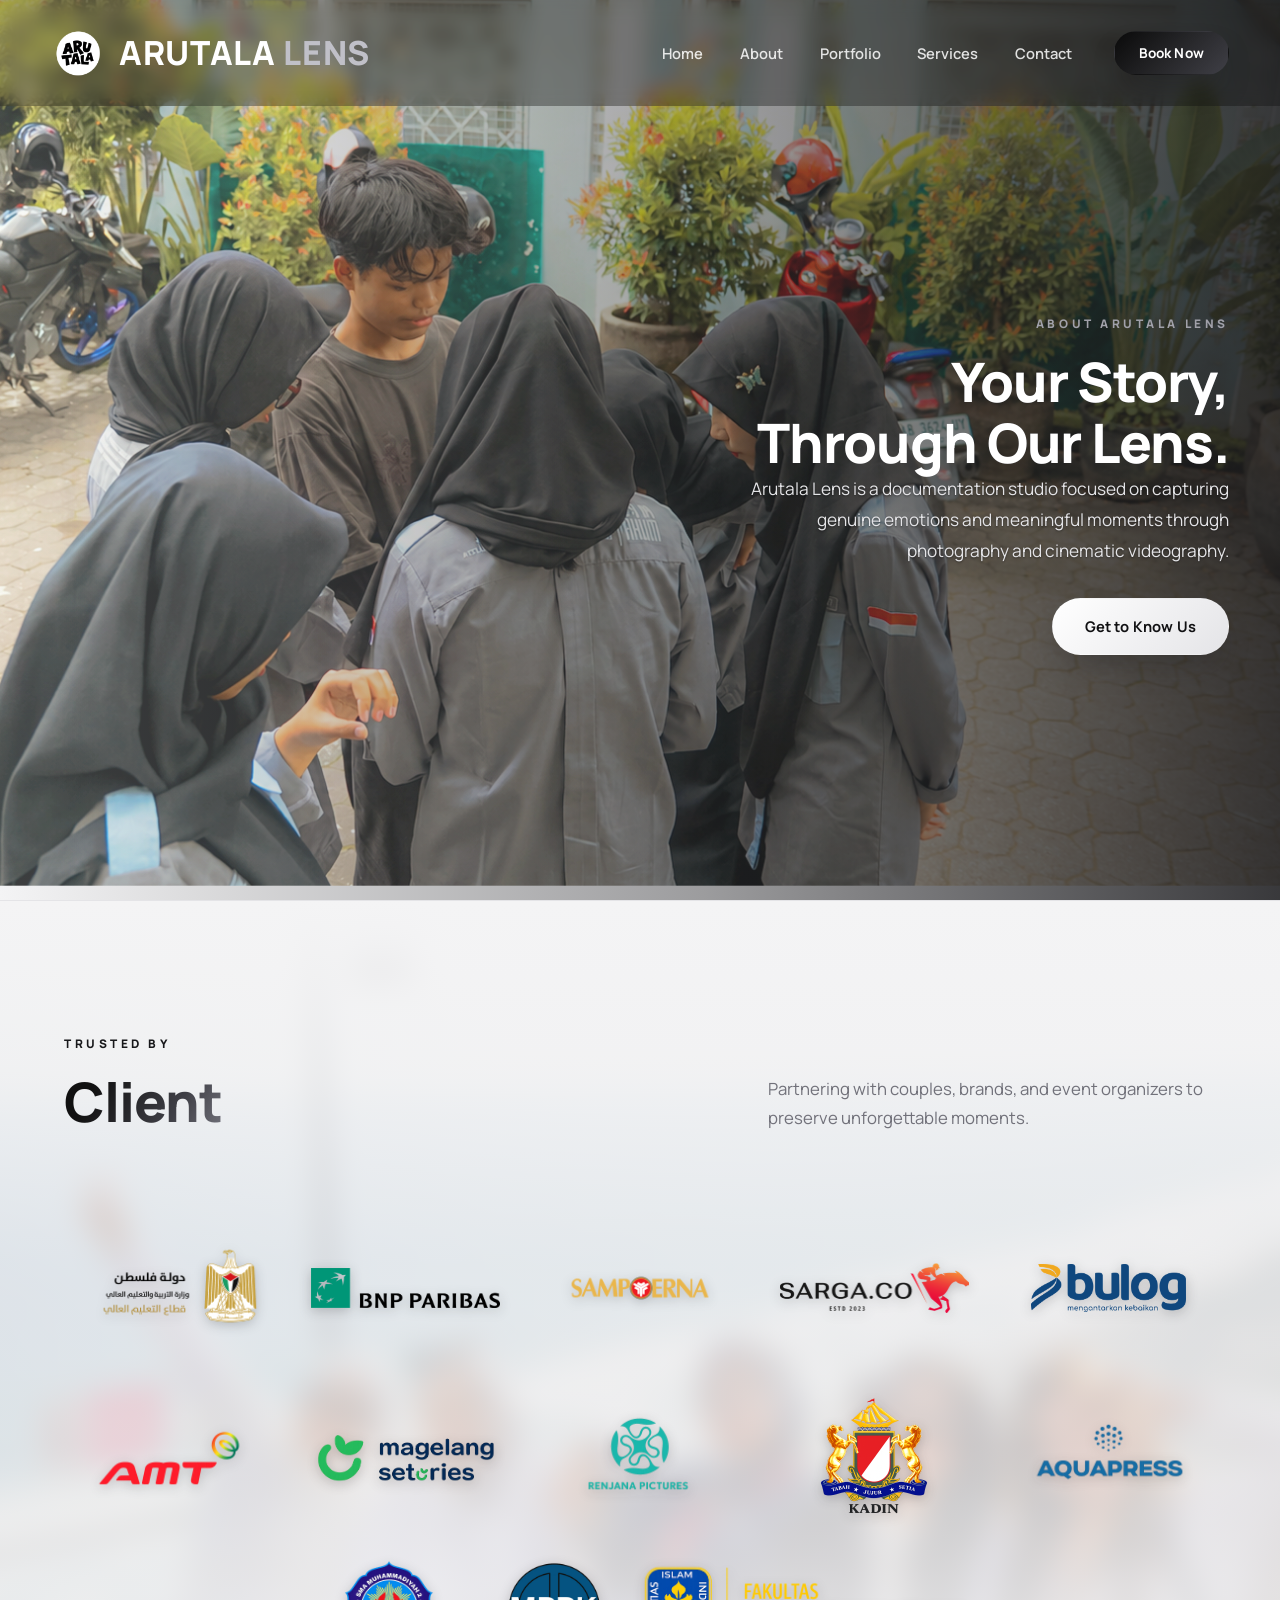
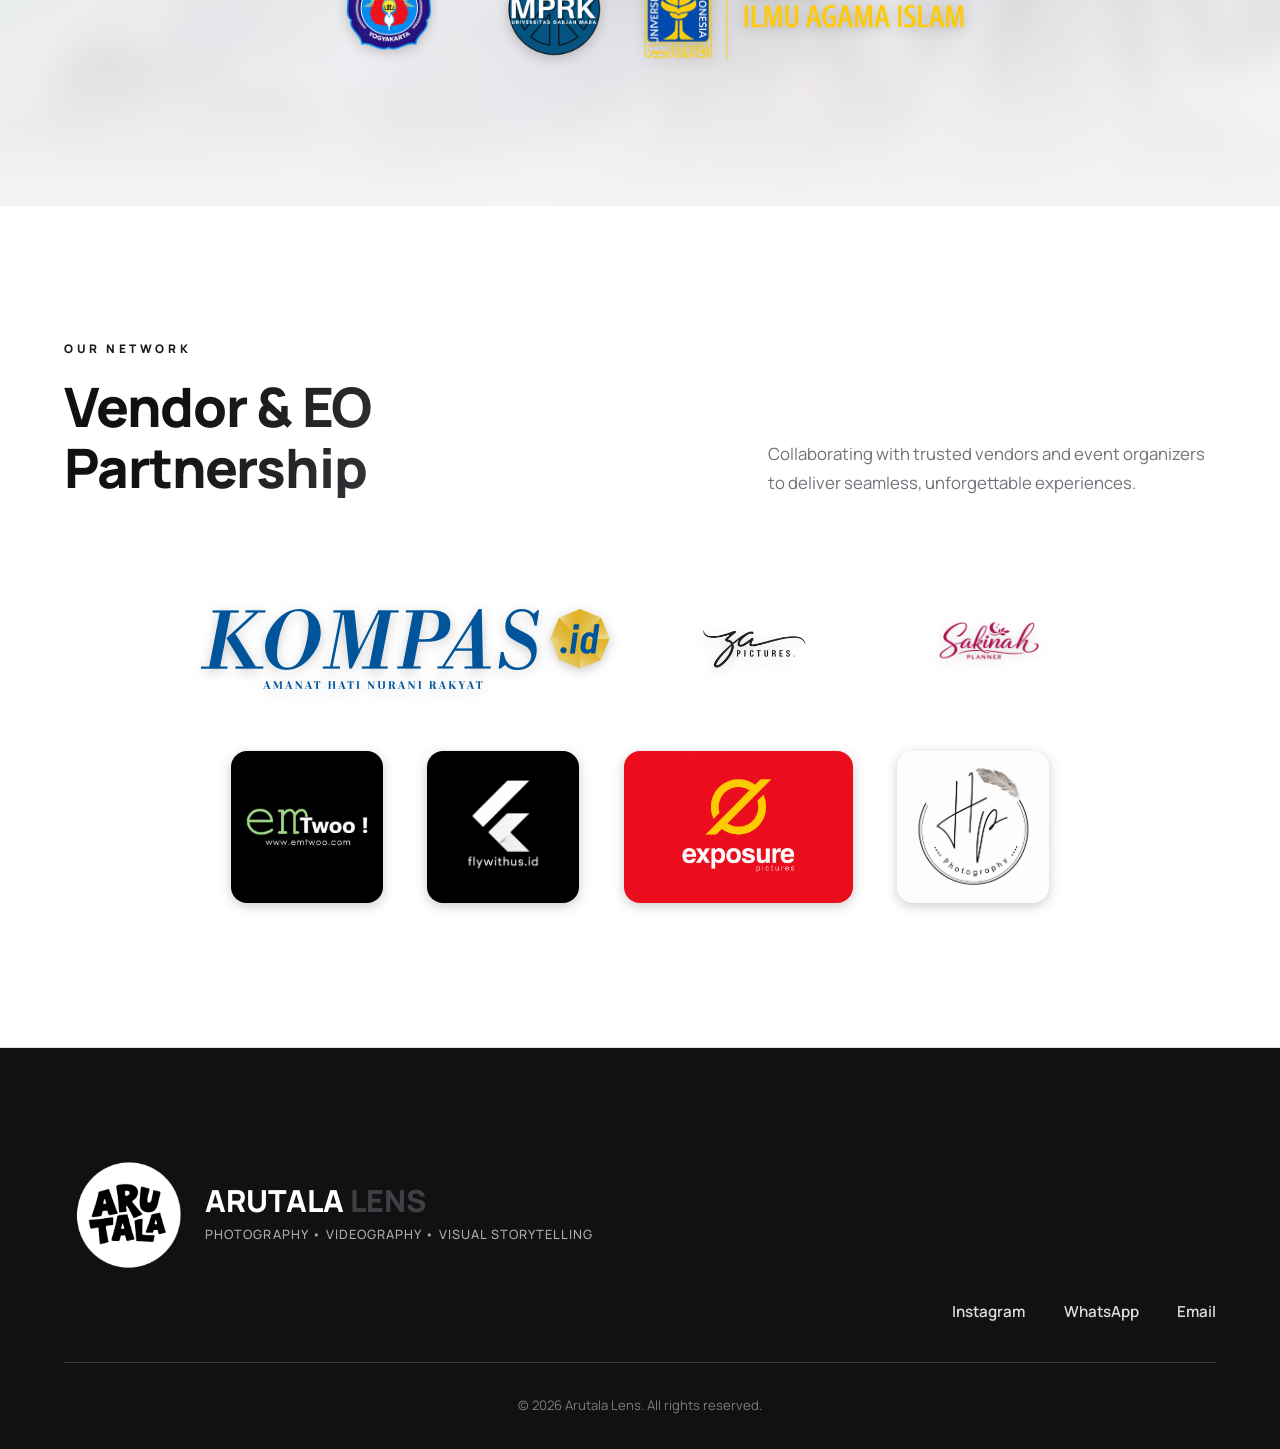
==== about.html @ d54beae3 "Deploy Arutala Lens v2 — multi-page site with about/portfolio/services/contact" ====
<!DOCTYPE html>
<html lang="en">
<head>
  <meta charset="UTF-8" />
  <meta name="viewport" content="width=device-width, initial-scale=1.0" />
  <title>About — Arutala Lens</title>
  <meta name="description" content="About Arutala Lens — a documentation studio for photography and cinematic videography." />

  <!-- Typography -->
  <link rel="preconnect" href="https://fonts.googleapis.com" />
  <link rel="preconnect" href="https://fonts.gstatic.com" crossorigin />
  <link href="https://fonts.googleapis.com/css2?family=Manrope:wght@300;400;500;600;700;800&display=swap" rel="stylesheet" />

  <link rel="stylesheet" href="css/style.css?v=117" />
</head>
<body>

  <!-- ================= NAVBAR ================= -->
  <header class="nav" id="navbar">
    <a href="index.html" class="nav__brand">
      <img class="nav__logo-img" src="img/logo-arutala.png" alt="Arutala Lens logo" />
      <span class="nav__brandtext">Arutala <em>Lens</em></span>
    </a>

    <nav class="nav__menu" id="navMenu" aria-label="Main navigation">
      <a href="index.html" class="nav__link">Home</a>
      <a href="about.html" class="nav__link active">About</a>
      <a href="portfolio.html" class="nav__link">Portfolio</a>
      <a href="services.html" class="nav__link">Services</a>
      <a href="contact.html" class="nav__link">Contact</a>
    </nav>

    <div class="nav__right">
      <div class="nav__cta-wrap"><a href="https://wa.me/62882005742702" class="btn btn--primary nav__cta" style="padding:0.6rem 1.5rem;font-size:0.85rem;">Book Now</a></div>
      <button class="nav__toggle" id="navToggle" aria-label="Toggle menu" aria-expanded="false">
        <span></span><span></span><span></span>
      </button>
    </div>
  </header>

  <!-- ================= ABOUT ================= -->
  <section class="about about--hero" id="about">
    <div class="about__bg"><img src="img/mee2.png" alt="" /></div>
    <div class="about__bg-shade"></div>
    <div class="container about__grid">
      <div class="about__text reveal" data-delay="120">
        <p class="eyebrow">About Arutala Lens</p>
        <h2 class="section-title">Your Story,<br />Through Our Lens.</h2>
        <p class="about__copy">
          Arutala Lens is a documentation studio focused on capturing genuine emotions
          and meaningful moments through photography and cinematic videography.
        </p>
        <a href="index.html#contact" class="btn btn--primary btn--bright">Get to Know Us</a>
      </div>
    </div>
  </section>

  <!-- ================= CLIENTS ================= -->
  <section class="clients" id="clients">
    <div class="clients__bg" aria-hidden="true">
      <img src="img/hero-bg.jpg" alt="" />
      <div class="clients__bg-shade"></div>
    </div>
    <div class="container">
      <div class="section-head reveal">
        <div>
          <p class="eyebrow">Trusted By</p>
          <h2 class="section-title">Client</h2>
        </div>
        <p class="clients__intro">Partnering with couples, brands, and event organizers to preserve unforgettable moments.</p>
      </div>

      <div class="clients__grid reveal">
        <div class="clients__row">
          <div class="client-logo"><img class="client-logo__img" src="img/client-01-plstn.png" alt="Palestina logo" /></div>
          <div class="client-logo"><img class="client-logo__img" src="img/client-02-bnp2.png" alt="BNP logo" /></div>
          <div class="client-logo card-smprn"><img class="client-logo__img" src="img/client-03-smprn.png" alt="Sampoerna logo" /></div>
          <div class="client-logo"><img class="client-logo__img" src="img/client-04-black.png" alt="Black logo" /></div>
          <div class="client-logo"><img class="client-logo__img" src="img/client-05-blg.png" alt="Bulog logo" /></div>
        </div>
        <div class="clients__row">
          <div class="client-logo card-b2u"><img class="client-logo__img" src="img/client-b2-01-amtt.png" alt="AMTT logo" /></div>
          <div class="client-logo card-ms-b2"><img class="client-logo__img" src="img/client-b2-02-mss.png" alt="MSS logo" /></div>
          <div class="client-logo card-b2u"><img class="client-logo__img" src="img/client-b2-03-rnjnn.png" alt="RNJNN logo" /></div>
          <div class="client-logo card-kdnn-b2"><img class="client-logo__img" src="img/client-b2-05-kdnn.png" alt="Kadindag logo" /></div>
          <div class="client-logo card-b2u"><img class="client-logo__img" src="img/client-b2-06-aquaaa.png" alt="Aquaaa logo" /></div>
        </div>
        <div class="clients__row row-b3">
          <div class="client-logo card-muha"><img class="client-logo__img" src="img/client-b3-01-muha.png?v=1" alt="Muha logo" /></div>
          <div class="client-logo card-mprk"><img class="client-logo__img" src="img/client-b2-04-mprk.apng" alt="MPRK logo" /></div>
          <div class="client-logo card-fiaiii"><img class="client-logo__img" src="img/client-b3-02-fiaiii.png" alt="FIAIII logo" /></div>
        </div>
      </div>
    </div>
  </section>

  <!-- ================= VENDOR & EO PARTNERSHIP ================= -->
  <section class="partners" id="partners">
    <div class="container">
      <div class="section-head reveal">
        <div>
          <p class="eyebrow">Our Network</p>
          <h2 class="section-title">Vendor &amp; EO Partnership</h2>
        </div>
        <p class="partners__intro">Collaborating with trusted vendors and event organizers to deliver seamless, unforgettable experiences.</p>
      </div>

      <div class="partners__grid reveal">
        <div class="partners__row row-center">
          <div class="partner-logo"><img class="partner-logo__img" src="img/partner-01-kmpss.png" alt="Kompass logo" /></div>
          <div class="partner-logo card-zaza"><img class="partner-logo__img" src="img/partner-03-zaza.png" alt="Zaza logo" /></div>
          <div class="partner-logo card-sk2"><img class="partner-logo__img" src="img/partner-05-sk2.png" alt="SK2 logo" /></div>
        </div>
        <div class="partners__row row-joined">
          <div class="partner-logo card-emtw"><img class="partner-logo__img" src="img/partner-07-emtw.jpg" alt="EMTW logo" /></div>
          <div class="partner-logo card-flyy"><img class="partner-logo__img" src="img/partner-06-flyy.png" alt="Flyy logo" /></div>
          <div class="partner-logo card-exposurr"><img class="partner-logo__img" src="img/partner-02-exposurr.png" alt="Exposurr logo" /></div>
          <div class="partner-logo card-hp"><img class="partner-logo__img" src="img/partner-04-hp.png" alt="HP logo" /></div>
        </div>
      </div>
    </div>
  </section>

  <!-- ================= FOOTER ================= -->
  <footer class="footer">
    <div class="container footer__inner">
      <div class="footer__brand">
        <img class="footer__logo-img" src="img/logo-arutala.png" alt="Arutala Lens logo" />
        <div class="footer__brandtext">Arutala <em>Lens</em>
          <p class="footer__tag">Photography &bull; Videography &bull; Visual Storytelling</p>
        </div>
      </div>

      <div class="footer__links">
        <a href="https://www.instagram.com/arutala.lens?igsh=ZDhsaTB5b3d1OWEx" class="footer__link">Instagram</a>
        <a href="https://wa.me/62882005742702" class="footer__link">WhatsApp</a>
        <a href="mailto:hello@arutalalens.com" class="footer__link">Email</a>
      </div>
    </div>
    <p class="footer__copy">&copy; 2026 Arutala Lens. All rights reserved.</p>
  </footer>

  <script src="js/script.js"></script>
</body>
</html>
---- css/style.css ----
/* ============================================================
   ARUTALA LENS — Landing Page v2
   Modern • Clean • Cinematic • Professional (Blue theme)
   Palette: Monochrome — Black & Grey
   ============================================================ */

:root {
  --bright: #18181B;
  --sky: #3F3F46;
  --light: #E4E4E7;
  --very-light: #F4F4F5;
  --navy: #111111;
  --navy-deep: #0A0A0A;
  --white: #FFFFFF;
  --ink: #111111;
  --muted: #71717A;

  --radius: 20px;
  --radius-sm: 12px;

  --shadow-soft: 0 24px 60px -28px rgba(24, 24, 27, 0.4);
  --shadow-card: 0 18px 44px -22px rgba(17, 17, 17, 0.25);

  --glow: 0 0 60px rgba(120, 120, 128, 0.35);

  --ease: cubic-bezier(0.22, 1, 0.36, 1);
  --nav-h: 106px;
}

* { margin: 0; padding: 0; box-sizing: border-box; }

html {
  scroll-behavior: smooth;
  scroll-padding-top: var(--nav-h);
}

body {
  font-family: "Manrope", "Segoe UI", sans-serif;
  color: var(--ink);
  background: var(--white);
  line-height: 1.65;
  -webkit-font-smoothing: antialiased;
  overflow-x: hidden;
}

img { display: block; max-width: 100%; }
a { color: inherit; text-decoration: none; }

.container { width: min(1200px, 90%); margin-inline: auto; }

.eyebrow {
  display: inline-block;
  font-size: 0.74rem;
  font-weight: 800;
  letter-spacing: 0.3em;
  text-transform: uppercase;
  color: var(--bright);
  margin-bottom: 1.1rem;
}

.section-title {
  font-size: clamp(2rem, 4.4vw, 3.4rem);
  font-weight: 800;
  letter-spacing: -0.02em;
  line-height: 1.12;
  background: linear-gradient(120deg, #111111 20%, #3F3F46 70%, #71717A 100%);
  -webkit-background-clip: text;
  background-clip: text;
  color: transparent;
  max-width: 16ch;
}

/* ---------- Buttons ---------- */
.btn {
  display: inline-flex;
  align-items: center;
  justify-content: center;
  gap: 0.5rem;
  padding: 0.95rem 2rem;
  border-radius: 50px;
  font-family: "Manrope", sans-serif;
  font-size: 0.92rem;
  font-weight: 700;
  letter-spacing: 0.01em;
  cursor: pointer;
  border: 1.5px solid transparent;
  white-space: nowrap;
  transition: transform 0.4s var(--ease), box-shadow 0.4s var(--ease),
              background 0.3s, color 0.3s, border-color 0.3s, filter 0.3s;
}
.btn:hover { transform: translateY(-3px); }

.btn--primary {
  background: linear-gradient(135deg, #0A0A0A 0%, #28282B 55%, #3F3F46 100%);
  color: var(--white);
  box-shadow: 0 16px 32px -14px rgba(24, 24, 27, 0.7);
}
.btn--primary:hover {
  filter: brightness(1.08);
  box-shadow: 0 20px 40px -14px rgba(24, 24, 27, 0.8);
}
.btn--primary:hover { background: var(--sky); box-shadow: 0 22px 42px -16px rgba(24, 24, 27, 0.8); }

/* Tombol cerah (About — Get to Know Us) */
.btn--bright {
  background: linear-gradient(135deg, #FFFFFF 0%, #E4E4E7 100%);
  color: #111113;
  box-shadow: 0 16px 34px -14px rgba(24, 24, 27, 0.45);
}
.btn--bright:hover {
  background: #fff;
  color: #000;
  box-shadow: 0 20px 40px -14px rgba(24, 24, 27, 0.5);
}

.btn--secondary {
  border-color: rgba(23, 37, 84, 0.35);
  color: var(--navy);
  background: var(--white);
}
.btn--secondary:hover { border-color: var(--bright); color: var(--bright); background: var(--very-light); }

.btn--ghost-light {
  border-color: rgba(255,255,255,0.65);
  color: var(--white);
  background: transparent;
}
.btn--ghost-light:hover {
  border-color: var(--white);
  color: var(--white);
  background: rgba(255,255,255,0.12);
}

.btn--navy {
  background: var(--navy);
  color: var(--white);
  box-shadow: var(--shadow-card);
}
.btn--navy:hover { background: var(--navy-deep); }

.btn--outline-navy {
  border-color: rgba(23, 37, 84, 0.4);
  color: var(--navy);
  background: transparent;
}
.btn--outline-navy:hover { border-color: var(--navy); background: var(--navy); color: var(--white); }

/* ============================================================
   NAVBAR
   ============================================================ */
.nav {
  position: fixed;
  top: 0; left: 0; right: 0;
  z-index: 100;
  display: flex;
  align-items: center;
  justify-content: space-between;
  height: var(--nav-h);
  padding-inline: clamp(1.2rem, 4vw, 3.5rem);
  background: rgba(12,12,14,0.35);
  backdrop-filter: blur(8px);
  -webkit-backdrop-filter: blur(8px);
  transition: background 0.4s, height 0.4s var(--ease), box-shadow 0.4s;
}

.nav.scrolled {
  height: 90px;
  background: rgba(255, 255, 255, 0.92);
  box-shadow: 0 8px 30px -20px rgba(23, 37, 84, 0.35);
}

.nav__brand { display: flex; align-items: center; gap: 1rem; }
.nav__logo-img {
  height: 92px;
  width: auto;
  object-fit: contain;
  transition: height 0.4s var(--ease);
}
.nav.scrolled .nav__logo-img { height: 74px; }
.nav__brandtext {
  font-family: "Manrope", sans-serif;
  font-size: clamp(1.7rem, 2.6vw, 2.3rem);
  font-weight: 800;
  letter-spacing: 0.02em;
  color: var(--white);
  line-height: 1;
  text-transform: uppercase;
}
.nav__brandtext em { font-style: normal; color: #C0C0C8; }
.nav.scrolled .nav__brandtext { color: #111111; }
.nav.scrolled .nav__brandtext em { color: #3F3F46; }

.nav__menu { display: flex; gap: 2.3rem; margin-left: auto; margin-right: 2.6rem; }
.nav__link {
  position: relative;
  font-size: 0.92rem;
  font-weight: 600;
  color: var(--white);
  opacity: 0.85;
  transition: opacity 0.3s, color 0.3s;
}
.nav__link:hover { opacity: 1; color: var(--white); }
.nav.scrolled .nav__link { color: #111111; }
.nav.scrolled .nav__link:hover { color: var(--bright); }
.nav__link::after {
  content: "";
  position: absolute;
  left: 0; bottom: -6px;
  width: 100%; height: 2.5px;
  border-radius: 2px;
  background: var(--bright);
  transform: scaleX(0);
  transform-origin: left;
  transition: transform 0.4s var(--ease);
}
.nav__link:hover::after, .nav__link.active::after { transform: scaleX(1); }
.nav__link.active { opacity: 1; color: var(--bright); }

.nav__right { display: flex; align-items: center; gap: 1rem; }
.nav__cta:hover { transform: translateY(-2px); }

.nav__toggle {
  display: none;
  flex-direction: column;
  justify-content: center;
  gap: 5px;
  width: 42px; height: 42px;
  background: none;
  border: none;
  cursor: pointer;
  color: var(--white);
  z-index: 120;
}
.nav.scrolled .nav__toggle { color: #111111; }
.nav__toggle span {
  width: 100%; height: 2.5px;
  background: currentColor;
  border-radius: 2px;
  transition: transform 0.4s var(--ease), opacity 0.3s;
}
.nav__toggle.open span:nth-child(1) { transform: translateY(7.5px) rotate(45deg); }
.nav__toggle.open span:nth-child(2) { opacity: 0; }
.nav__toggle.open span:nth-child(3) { transform: translateY(-7.5px) rotate(-45deg); }

/* ============================================================
   HERO
   ============================================================ */
.hero {
  position: relative;
  min-height: 100vh;
  min-height: 100svh;
  display: flex;
  align-items: center;
  position: relative;
  isolation: isolate;
  overflow: hidden;
  padding: var(--nav-h) 0 clamp(6rem, 12vw, 10rem);
}
.hero__bg {
  position: absolute;
  inset: 0;
  z-index: -2;
}
.hero__bg img,
.hero__video {
  width: 100%; height: 100%;
  object-fit: cover;
}
.hero__shade {
  position: absolute;
  inset: 0;
  z-index: -1;
  background:
    linear-gradient(90deg, rgba(12,12,14,0.82) 0%, rgba(12,12,14,0.55) 45%, rgba(12,12,14,0.25) 75%),
    linear-gradient(180deg, rgba(12,12,14,0.35) 0%, transparent 40%);
}

.hero__inner {
  display: block;
  max-width: 640px;
  margin-inline: auto;
  margin-left: 0;
  position: relative;
}
.hero__content {
  padding-left: clamp(0.25rem, 4vw, 4rem);
}

.hero__title {
  font-size: clamp(2.7rem, 6vw, 5rem);
  font-weight: 800;
  letter-spacing: -0.03em;
  line-height: 1.04;
  color: var(--white);
  margin-bottom: 1.5rem;
}
.hero__title-accent em {
  font-style: normal;
  background: linear-gradient(120deg, #FFFFFF 0%, #C0C0C8 45%, #7A7A82 100%);
  -webkit-background-clip: text;
  background-clip: text;
  color: transparent;
}
.hero__sub {
  max-width: 32rem;
  font-size: clamp(1rem, 1.35vw, 1.15rem);
  font-weight: 400;
  color: rgba(255,255,255,0.9);
  line-height: 1.7;
  margin-bottom: 2.2rem;
}
.hero__actions { display: flex; gap: 1rem; flex-wrap: wrap; }

.hero__poster {
  position: relative;
  justify-self: center;
  width: min(100%, 360px);
}
.hero__frame {
  position: relative;
  width: 100%;
  aspect-ratio: 4 / 5;
  border-radius: var(--radius);
  overflow: hidden;
  box-shadow: var(--shadow-soft);
  border: 1px solid var(--light);
}
.hero__frame::after {
  content: "";
  position: absolute;
  inset: 0;
  border-radius: var(--radius);
  box-shadow: inset 0 0 0 6px rgba(255,255,255,0.25);
  pointer-events: none;
}
.hero__frame img {
  width: 100%; height: 100%;
  object-fit: cover;
  transform: scale(1.06);
  transition: transform 1.4s var(--ease);
}
.hero__frame:hover img { transform: scale(1.01); }
.hero__badge {
  position: absolute;
  top: 1.2rem; left: 1.2rem;
  font-size: 0.78rem;
  font-weight: 700;
  letter-spacing: 0.05em;
  color: var(--white);
  background: rgba(17,17,17,0.6);
  backdrop-filter: blur(4px);
  padding: 0.4rem 1rem;
  border-radius: 50px;
}
.hero__floating-label {
  position: absolute;
  bottom: -1rem; left: -1.4rem;
  font-size: 0.78rem;
  font-weight: 600;
  color: var(--white);
  background: rgba(17,17,17,0.7);
  border: 1px solid var(--light);
  padding: 0.55rem 1.1rem;
  border-radius: 50px;
  box-shadow: var(--shadow-soft);
  white-space: nowrap;
  backdrop-filter: blur(4px);
}

.hero__scroll {
  position: absolute;
  bottom: 1.6rem; left: 50%;
  transform: translateX(-50%);
  display: flex;
  flex-direction: column;
  align-items: center;
  gap: 0.45rem;
  font-size: 0.66rem;
  letter-spacing: 0.3em;
  color: rgba(255,255,255,0.75);
}
.hero__line {
  width: 1.5px; height: 40px;
  background: rgba(255,255,255,0.35);
  position: relative;
  overflow: hidden;
}
.hero__line::after {
  content: "";
  position: absolute; top: -100%;
  left: 0; width: 100%; height: 100%;
  background: var(--white);
  animation: scrollline 2.4s var(--ease) infinite;
}
@keyframes scrollline { to { top: 100%; } }

/* ============================================================
   SECTION HEAD
   ============================================================ */
.section-head {
  display: flex;
  justify-content: space-between;
  align-items: flex-end;
  gap: 2rem;
  margin-bottom: clamp(2.8rem, 6vw, 4.2rem);
}
.section-sub {
  max-width: 26ch;
  color: var(--muted);
  font-weight: 400;
  padding-bottom: 0.6rem;
  border-bottom: 2px solid var(--light);
}

/* ============================================================
   INTRO / TRUST
   ============================================================ */
.intro {
  padding: clamp(5rem, 10vw, 8.5rem) 0;
  background:
    radial-gradient(800px 400px at 8% 0%, #F6F6F7 0%, transparent 60%),
    radial-gradient(900px 500px at 95% 100%, #F1F1F3 0%, transparent 55%),
    linear-gradient(180deg, #FFFFFF 0%, #FBFBFB 100%);
}
.intro__text { max-width: 46rem; margin-bottom: 3.5rem; }
.intro__para {
  max-width: 38rem;
  margin-top: 1.5rem;
  color: var(--muted);
  font-weight: 400;
  font-size: 1.05rem;
  line-height: 1.8;
}
.intro__stats {
  display: grid;
  grid-template-columns: repeat(3, 1fr);
  gap: 1.4rem;
}
.stat {
  background: var(--very-light);
  border: 1px solid var(--light);
  border-radius: var(--radius);
  padding: 2rem;
  text-align: center;
  transition: transform 0.5s var(--ease), box-shadow 0.5s var(--ease), background 0.3s;
}
.stat:hover { transform: translateY(-6px); box-shadow: var(--shadow-card); background: var(--white); }
.stat__num {
  display: block;
  font-size: clamp(2.2rem, 4vw, 3rem);
  font-weight: 800;
  color: var(--bright);
  letter-spacing: -0.02em;
}
.stat__label {
  display: block;
  margin-top: 0.3rem;
  font-size: 0.9rem;
  font-weight: 600;
  color: var(--muted);
}

/* ============================================================
   PORTFOLIO
   ============================================================ */
.portfolio {
  position: relative;
  overflow: hidden;
  background: #0A0A0A;
  padding: clamp(5rem, 10vw, 8.5rem) 0;
}
.portfolio__bg {
  position: absolute;
  inset: 0;
  z-index: 0;
  overflow: hidden;
}
.portfolio__bg img {
  display: block;
  width: 100%;
  height: 100%;
  object-fit: cover;
  filter: blur(8px);
  transform: scale(1.08);
}
.portfolio__bg-shade {
  position: absolute;
  inset: 0;
  background: rgba(10, 10, 13, 0.45);
}
.portfolio > .container {
  position: relative;
  z-index: 1;
}
.portfolio__photo {
  width: 100%;
  max-width: 1200px;
  margin: 2rem auto 0;
  border-radius: var(--radius);
  overflow: hidden;
  box-shadow: 0 30px 60px -22px rgba(0,0,0,0.7);
}
.portfolio__photo img {
  display: block;
  width: 100%;
  height: auto;
  object-fit: cover;
}
.portfolio .section-title {
  background: linear-gradient(120deg, #FFFFFF 20%, #D4D4D8 70%, #A1A1AA 100%);
  -webkit-background-clip: text;
  background-clip: text;
  color: transparent;
  filter: drop-shadow(0 2px 10px rgba(0,0,0,0.9));
}
.portfolio .eyebrow { color: #fff; opacity: 1; text-shadow: 0 1px 8px rgba(0,0,0,0.9); }
.portfolio .section-sub {
  color: #ffffff;
  border-bottom-color: rgba(255,255,255,0.4);
  text-shadow: 0 1px 8px rgba(0,0,0,0.9);
}
.masonry {
  display: grid;
  grid-template-columns: repeat(4, 1fr);
  grid-auto-rows: 8px;
  gap: 1.4rem;
}
.card {
  position: relative;
  overflow: hidden;
  border-radius: var(--radius);
  grid-row: span calc(var(--h) / 8);
  box-shadow: var(--shadow-card);
  display: block;
  background: var(--light);
}
.card__media { position: absolute; inset: 0; }
.card__media img {
  width: 100%; height: 100%;
  object-fit: cover;
  transform: scale(1.02);
  transition: transform 1.2s var(--ease);
}
.card:hover .card__media img { transform: scale(1.12); }
.card__overlay {
  position: absolute;
  inset: 0;
  display: flex;
  flex-direction: column;
  justify-content: flex-end;
  align-items: flex-start;
  padding: 1.5rem;
  background: linear-gradient(180deg, transparent 35%, rgba(23,37,84,0.66) 100%);
  opacity: 0;
  transform: translateY(14px);
  transition: opacity 0.5s var(--ease), transform 0.5s var(--ease);
  color: var(--white);
}
.card:hover .card__overlay { opacity: 1; transform: translateY(0); }
.card__cat {
  font-size: 0.68rem;
  font-weight: 800;
  letter-spacing: 0.24em;
  text-transform: uppercase;
  color: var(--light);
  margin-bottom: 0.4rem;
}
.card__name { font-size: 1.25rem; font-weight: 700; margin-bottom: 0.6rem; }
.card__story {
  font-size: 0.82rem;
  font-weight: 600;
  padding: 0.4rem 1rem;
  border-radius: 50px;
  background: var(--bright);
  color: var(--white);
  box-shadow: 0 8px 20px -8px rgba(24,24,27,0.7);
}

/* ============================================================
   SERVICES
   ============================================================ */
.services {
  position: relative;
  overflow: hidden;
  padding: clamp(5rem, 10vw, 8.5rem) 0;
  background:
    radial-gradient(1200px 700px at 90% -10%, #E5E5E8 0%, transparent 60%),
    radial-gradient(1000px 620px at -10% 45%, #ECECEF 0%, transparent 55%),
    radial-gradient(800px 500px at 50% 110%, #E9E9EC 0%, transparent 60%),
    var(--white);
}
.services .container {
  position: relative;
  z-index: 1;
}
.services__bg {
  position: absolute;
  inset: 0;
  z-index: 0;
  overflow: hidden;
}
.services__bg img {
  width: 100%; height: 100%;
  object-fit: cover;
  filter: blur(14px) saturate(1.05);
  transform: scale(1.1);
  opacity: 0.9;
}
.services__bg-shade {
  position: absolute;
  inset: 0;
  background:
    linear-gradient(180deg, rgba(255,255,255,0.92) 0%, rgba(255,255,255,0.55) 28%, rgba(255,255,255,0.55) 72%, #F4F4F5 100%);
}
.services__grid { display: grid; grid-template-columns: repeat(4, 1fr); gap: 1.4rem; }
.service {
  background: var(--white);
  border: 1px solid var(--light);
  border-radius: var(--radius);
  padding: 2rem;
  transition: transform 0.5s var(--ease), box-shadow 0.5s var(--ease), border-color 0.3s;
}
.service:hover {
  transform: translateY(-8px);
  box-shadow: var(--shadow-soft);
  border-color: var(--sky);
}
.service__num {
  display: inline-flex;
  align-items: center; justify-content: center;
  width: 48px; height: 48px;
  font-weight: 800;
  color: var(--bright);
  background: var(--very-light);
  border-radius: 14px;
  margin-bottom: 1.8rem;
  font-size: 1.1rem;
}
.service__media {
  border-radius: var(--radius-sm);
  overflow: hidden;
  margin-bottom: 1.6rem;
  aspect-ratio: 4 / 5;
  background: var(--very-light);
  box-shadow: var(--shadow-card);
}
.service__video {
  width: 100%; height: 100%;
  object-fit: cover;
  display: block;
}

/* Video full-card service */
.service--video.service {
  padding: 0;
  overflow: hidden;
  border: none;
  box-shadow:
    0 40px 60px -18px rgba(17,17,20,0.5),
    0 18px 28px -12px rgba(17,17,20,0.4),
    0 6px 14px -6px rgba(17,17,20,0.28);
  transition: transform 0.5s var(--ease), box-shadow 0.5s var(--ease);
}
.service--video.service:hover {
  border: none;
  transform: translateY(-10px);
  box-shadow:
    0 55px 80px -20px rgba(17,17,20,0.55),
    0 24px 40px -14px rgba(17,17,20,0.45),
    0 10px 20px -8px rgba(17,17,20,0.35);
}
.service--video .service__media {
  margin: 0;
  border-radius: 0;
  aspect-ratio: auto;
  position: relative;
  width: 100%;
  height: 100%;
  min-height: 460px;
  box-shadow: none;
  background: #0a0a0a;
}
.service--video .service__video {
  position: absolute;
  inset: 0;
  width: 100%; height: 100%;
}
.service--video .service__overlay {
  position: relative;
  z-index: 2;
  padding: 2rem;
  display: flex;
  flex-direction: column;
  align-items: flex-start;
  justify-content: flex-end;
  pointer-events: none;
  min-height: 460px;
  background: linear-gradient(180deg, transparent 35%, rgba(10,10,10,0.85) 100%);
}
.service--video .service__num {
  background: rgba(255,255,255,0.2);
  color: var(--white);
  backdrop-filter: blur(4px);
  margin-bottom: 1rem;
}
.service--video .service__title {
  color: var(--white);
  margin-bottom: 0.5rem;
}
.service--video .service__desc {
  color: rgba(255,255,255,0.85);
}
.service--video .service__overlay { pointer-events: none; }
.service--video .service__btn {
  margin-top: 0.5rem;
  padding: 0.5rem 1.1rem;
  font-size: 0.8rem;
  background: linear-gradient(135deg, #FFD34D 0%, #FFB800 100%);
  color: #141414;
  border: none;
  box-shadow: 0 8px 18px -8px rgba(255,184,0,0.75);
  pointer-events: auto;
  transition: transform 0.3s var(--ease), background 0.3s var(--ease), box-shadow 0.3s;
}
.service--video .service__btn:hover {
  background: linear-gradient(135deg, #FFE07A 0%, #FFC229 100%);
  transform: translateY(-2px);
  box-shadow: 0 12px 24px -10px rgba(255,184,0,0.85);
}
.service--video .service__title { margin-bottom: 0; }

.service__title {
  font-size: 1.3rem;
  font-weight: 800;
  color: var(--navy);
  margin-bottom: 0.7rem;
  letter-spacing: -0.01em;
}
.service__desc { color: var(--muted); font-weight: 400; line-height: 1.7; font-size: 0.96rem; }

/* ============================================================
   PARTNERS (Vendor & EO)
   ============================================================ */
.partners {
  background: var(--white);
  padding: clamp(5rem, 10vw, 8.5rem) 0;
  border-bottom: 1px solid var(--light);
}
.partners__intro {
  max-width: 28rem;
  font-size: 1.05rem;
  line-height: 1.7;
  color: var(--muted);
}
.partners__grid {
  display: flex;
  flex-direction: column;
  gap: 0.12rem !important;
}
.partners__row {
  display: flex;
  flex-wrap: nowrap;
  align-items: center;
  justify-content: space-between;
  gap: 1.2rem;
}
.partners__row .partner-logo {
  flex: 1 1 0;
  min-width: 0;
}
.row-center {
  justify-content: center;
  gap: 0.6rem;
}
.row-center .partner-logo {
  flex: 0 1 auto;
}
.row-center .partner-logo__img {
  height: 5rem !important;
}
.row-center .partner-logo:nth-child(2) .partner-logo__img {
  height: 8.5rem !important;
}
.row-center .partner-logo:nth-child(3) .partner-logo__img {
  height: 7.5rem !important;
}
.row-joined {
  justify-content: center;
  gap: 0.8rem;
}
.row-joined .partner-logo {
  flex: 0 1 auto;
}
.partner-logo {
  display: flex;
  flex-direction: column;
  align-items: center;
  justify-content: center;
  gap: 0.5rem;
  padding: 1rem;
  text-align: center;
  transition: transform 0.5s var(--ease);
}
.partner-logo:hover {
  transform: translateY(-4px);
}
.partner-logo__mark {
  font-size: 1.9rem;
  color: var(--bright);
  line-height: 1;
  opacity: 0.4;
}
.partner-logo__name {
  font-family: "Manrope", sans-serif;
  font-size: 0.85rem;
  font-weight: 700;
  letter-spacing: 0.12em;
  text-transform: uppercase;
  color: var(--muted);
}
.partner-logo__img {
  height: 6.5rem;
  width: auto;
  max-width: 100%;
  object-fit: contain;
  display: block;
  margin: auto;
  border-radius: 16px;
  filter: drop-shadow(0 3px 6px rgba(24,24,27,0.22));
}
.partners__grid .partner-logo:nth-child(2) .partner-logo__img {
  height: 11rem;
}
.partners__grid .partner-logo:nth-child(3) .partner-logo__img {
  height: 10rem;
}
.partners__grid .partner-logo:nth-child(4) .partner-logo__img {
  height: 8rem;
}
.partners__grid .partner-logo:nth-child(5) .partner-logo__img {
  height: 8rem;
}
.partners__grid .partner-logo:nth-child(6) .partner-logo__img {
  height: 8rem;
}
.partners__grid .partner-logo:nth-child(7) .partner-logo__img {
  height: 8rem;
}
.card-zaza .partner-logo__img {
  height: 13rem !important;
}
.card-sk2 .partner-logo__img {
  height: 10rem;
}
.card-flyy .partner-logo__img,
.card-emtw .partner-logo__img,
.card-exposurr .partner-logo__img,
.card-hp .partner-logo__img {
  height: 9.5rem !important;
  width: 100%;
  max-width: 100%;
}
.card-flyy,
.card-emtw,
.card-exposurr,
.card-hp {
  min-height: 9.5rem;
  border-radius: 36px;
  overflow: hidden;
}

/* ============================================================
   CLIENTS
   ============================================================ */
.clients {
  position: relative;
  overflow: hidden;
  background: var(--very-light);
  padding: clamp(5rem, 10vw, 8.5rem) 0;
  border-top: 1px solid var(--light);
}
.clients__bg {
  position: absolute;
  inset: 0;
  z-index: 0;
  overflow: hidden;
}
.clients__bg img {
  width: 100%; height: 100%;
  object-fit: cover;
  filter: blur(14px) saturate(1.05);
  transform: scale(1.1);
  opacity: 0.42;
}
.clients__bg-shade {
  position: absolute;
  inset: 0;
  background:
    linear-gradient(180deg, var(--very-light) 0%, rgba(232,232,234,0.55) 40%, rgba(232,232,234,0.55) 60%, var(--very-light) 100%);
}
.clients .container {
  position: relative;
  z-index: 1;
}
.clients__intro {
  max-width: 28rem;
  font-size: 1.05rem;
  line-height: 1.7;
  color: var(--muted);
}
.clients__grid {
  display: flex;
  flex-direction: column;
  gap: 0.3rem;
}
.clients__row {
  display: flex;
  flex-wrap: nowrap;
  align-items: center;
  justify-content: space-between;
  gap: 1.2rem;
}
.clients__row .client-logo {
  flex: 1 1 0;
  min-width: 0;
}
.client-logo {
  display: flex;
  flex-direction: column;
  align-items: center;
  justify-content: center;
  align-content: center;
  gap: 0;
  padding: 0.8rem;
  text-align: center;
  transition: transform 0.5s var(--ease);
}
.client-logo:hover {
  transform: translateY(-4px);
}
.client-logo--blank {
  min-height: 8rem;
  background: var(--white);
  border: 1px dashed var(--light);
  border-radius: 14px;
}
.client-logo--blank:hover {
  transform: none;
}
.card-ms-b2,
.card-kdnn-b2,
.card-b2u {
  /* uniform sizing for row 2 */
}
.card-ms-b2 .client-logo__img,
.card-kdnn-b2 .client-logo__img,
.card-b2u .client-logo__img {
  height: 8rem !important;
  max-width: 100%;
}
.row-b3 {
  justify-content: center;
  gap: 0.5rem;
}
.row-b3 .client-logo {
  flex: 0 1 auto;
}
.card-fiaiii .client-logo__img {
  height: 7rem !important;
}
.card-smprn .client-logo__img {
  height: 9.5rem !important;
}
.card-mprk .client-logo__img {
  height: 6rem !important;
}
.card-muha .client-logo__img {
  height: 7rem !important;
}
.client-logo__img {
  height: 4.2rem;
  width: auto;
  max-width: 100%;
  object-fit: contain;
  display: block;
  margin: auto;
  filter: drop-shadow(0 3px 6px rgba(24,24,27,0.22));
}
.clients__grid .client-logo:first-child .client-logo__img {
  height: 8rem;
}
.clients__grid .client-logo:nth-child(7) .client-logo__img {
  height: 36rem;
}
.clients__grid .client-logo:nth-child(6) .client-logo__img {
  height: 10rem;
}
.clients__grid .client-logo:nth-child(3) .client-logo__img {
  height: 9.5rem;
}
.clients__grid .client-logo:nth-child(9) .client-logo__img {
  height: 20rem;
}
.clients__grid .client-logo:nth-child(10) .client-logo__img {
  height: 20rem;
}
.clients__grid .client-logo:nth-child(8) .client-logo__img {
  height: 20rem;
}
.clients__grid .client-logo:nth-child(11) .client-logo__img {
  height: 10rem;
}
.clients__grid .client-logo:nth-child(2) .client-logo__img {
  height: 3.6rem;
}
.clients__grid .client-logo:nth-child(5) .client-logo__img {
  height: 3rem;
}
.client-logo__name {
  font-family: "Manrope", sans-serif;
  font-size: 0.9rem;
  font-weight: 800;
  letter-spacing: 0.14em;
  text-transform: uppercase;
  color: var(--muted);
}
.client-logo__mark {
  font-size: 1.9rem;
  color: var(--bright);
  line-height: 1;
  opacity: 0.55;
}

/* ============================================================
   ABOUT
   ============================================================ */
.about {
  position: relative;
  overflow: hidden;
  background: var(--very-light);
  padding: clamp(5rem, 10vw, 8.5rem) 0;
}
.about__bg {
  position: absolute;
  inset: 0;
  z-index: 0;
  overflow: hidden;
}
.about__bg img {
  width: 100%; height: 100%;
  object-fit: cover;
  object-position: center 12%;
  filter: blur(0.5px) saturate(1.05);
  transform: scale(1.03) translateY(-3%);
  opacity: 0.9;
}
.about__bg-shade {
  position: absolute;
  inset: 0;
  z-index: 0;
  background: linear-gradient(90deg, rgba(244,244,245,0.15) 0%, rgba(24,24,27,0.4) 55%, rgba(24,24,27,0.85) 100%);
}
.about {
  position: relative;
  overflow: hidden;
  background: var(--very-light);
  padding: clamp(5rem, 10vw, 8.5rem) 0;
}
.about__grid {
  display: grid;
  grid-template-columns: 1fr;
  gap: clamp(2.5rem, 6vw, 5rem);
  align-items: center;
  position: relative;
  z-index: 1;
}
.about__text {
  justify-self: end;
  text-align: right;
  max-width: 640px;
  margin-right: clamp(1rem, 4vw, 4rem);
}

.about__copy {
  color: #E4E4E7;
  text-shadow: 0 1px 2px rgba(0,0,0,0.4);
  max-width: 32rem;
  font-weight: 400;
  font-size: 1.08rem;
  line-height: 1.8;
  margin-bottom: 2rem;
}
.about .section-title { color: #FFFFFF; }
.about .eyebrow { color: #A1A1AA; }

/* ============================================================
   PROCESS — Timeline
   ============================================================ */
.process { padding: clamp(5rem, 10vw, 8.5rem) 0; background: var(--white); }
.timeline {
  display: grid;
  grid-template-columns: repeat(4, 1fr);
  gap: 1.4rem;
  position: relative;
}
.timeline::before {
  content: "";
  position: absolute;
  top: 24px; left: 4%; right: 4%;
  height: 3px;
  background: var(--light);
  border-radius: 3px;
}
.timeline__node { position: relative; padding-top: 3.4rem; }
.timeline__bar {
  position: absolute;
  top: 0; left: 0;
  width: 48px; height: 48px;
  border-radius: 50%;
  background: var(--white);
  border: 3px solid var(--bright);
  box-shadow: 0 0 0 6px var(--very-light), var(--glow);
}
.timeline__num {
  position: absolute;
  top: 11px; left: 0;
  width: 48px; height: 27px;
  text-align: center;
  font-weight: 800;
  font-size: 0.95rem;
  color: var(--bright);
}
.timeline__title {
  font-size: 1.25rem;
  font-weight: 800;
  color: var(--navy);
  margin-bottom: 0.5rem;
}
.timeline__desc { color: var(--muted); font-weight: 400; font-size: 0.96rem; line-height: 1.7; max-width: 20ch; }

/* ============================================================
   TESTIMONIAL — Deep Navy
   ============================================================ */
.testimonial {
  background:
    radial-gradient(900px 500px at 10% 0%, rgba(63,63,70,0.35) 0%, transparent 55%),
    radial-gradient(700px 420px at 95% 110%, rgba(80,80,86,0.25) 0%, transparent 55%),
    linear-gradient(135deg, #0A0A0A 0%, #111111 60%, #1A1A1C 100%);
  padding: clamp(5rem, 10vw, 8.5rem) 0;
  color: var(--white);
}
.testimonial__grid {
  display: grid;
  grid-template-columns: repeat(3, 1fr);
  gap: 1.4rem;
}
.quote {
  background: rgba(255,255,255,0.06);
  border: 1px solid rgba(219,234,254,0.14);
  border-radius: var(--radius);
  padding: 2rem;
  display: flex;
  flex-direction: column;
  gap: 1rem;
  transition: background 0.4s, transform 0.5s var(--ease);
}
.quote:hover { background: rgba(255,255,255,0.1); transform: translateY(-6px); }
.quote__stars { color: #FACC15; letter-spacing: 3px; font-size: 1.3rem; }
.quote blockquote {
  font-weight: 400;
  line-height: 1.75;
  color: rgba(255,255,255,0.92);
  font-size: 1.02rem;
  flex: 1;
}
.quote figcaption { display: flex; flex-direction: column; }
.quote__name { font-weight: 700; color: var(--white); }
.quote__type { font-size: 0.8rem; color: var(--sky); margin-top: 0.15rem; }

/* ============================================================
   CTA / CONTACT
   ============================================================ */
.cta {
  background:
    radial-gradient(700px 420px at 70% 0%, rgba(63,63,70,0.10) 0%, transparent 60%),
    radial-gradient(800px 460px at 8% 100%, #E1E1E4 0%, transparent 55%),
    linear-gradient(180deg, #E4E4E7 0%, #F0F0F2 100%);
  padding: clamp(6rem, 12vw, 9rem) 0;
  position: relative;
  overflow: hidden;
}
.cta::before {
  content: "";
  position: absolute;
  top: -30%; right: -10%;
  width: 480px; height: 480px;
  border-radius: 50%;
  background: rgba(255,255,255,0.4);
  filter: blur(20px);
}
.cta__inner {
  display: grid;
  grid-template-columns: 1fr;
  gap: clamp(2rem, 5vw, 4rem);
  align-items: center;
  position: relative;
  justify-items: center;
  text-align: center;
}
.cta__title {
  font-size: clamp(2.4rem, 5.4vw, 4.4rem);
  font-weight: 800;
  letter-spacing: -0.03em;
  line-height: 1.05;
  color: var(--navy);
  margin-bottom: 1rem;
}
.cta__sub {
  font-size: 1.2rem;
  font-weight: 500;
  color: var(--navy);
  margin-bottom: 2.4rem;
}
.cta__actions { display: flex; gap: 1rem; flex-wrap: wrap; justify-content: center; }
/* ============================================================
   FOOTER
   ============================================================ */
.footer { background: var(--navy); color: var(--white); padding: 3.5rem 0 2rem; }
.footer__inner {
  display: flex;
  justify-content: space-between;
  align-items: flex-end;
  gap: 2rem;
  flex-wrap: wrap;
  padding-bottom: 2.4rem;
  border-bottom: 1px solid rgba(219,234,254,0.18);
}
.footer__brand { display: flex; align-items: center; gap: 1.1rem; }
.footer__logo-img {
  height: 220px;
  width: auto;
  object-fit: contain;
  align-self: flex-start;
}
.footer__brandtext {
  font-family: "Manrope", sans-serif;
  font-size: 1.9rem;
  font-weight: 800;
  color: var(--white);
  line-height: 1;
  text-transform: uppercase;
}
.footer__brandtext em { font-style: normal; color: var(--sky); }
.footer__tag {
  margin-top: 0.7rem;
  font-size: 0.8rem;
  letter-spacing: 0.08em;
  color: rgba(255,255,255,0.65);
  font-weight: 500;
}
.footer__links { display: flex; gap: 2.4rem; }
.footer__link {
  font-size: 0.95rem;
  font-weight: 600;
  color: rgba(255,255,255,0.85);
  transition: color 0.3s;
}
.footer__link:hover { color: var(--sky); }
.footer__copy {
  text-align: center;
  margin-top: 2rem;
  font-size: 0.82rem;
  color: rgba(255,255,255,0.45);
}

/* ============================================================
   REVEAL
   ============================================================ */
.reveal {
  opacity: 0;
  transform: translateY(34px);
  transition: opacity 0.9s var(--ease), transform 0.9s var(--ease);
  transition-delay: var(--d, 0s);
}
.reveal.in-view { opacity: 1; transform: translateY(0); }

@media (prefers-reduced-motion: reduce) {
  .reveal { opacity: 1; transform: none; }
  html { scroll-behavior: auto; }
}

/* ============================================================
   RESPONSIVE
   ============================================================ */
@media (max-width: 1024px) {
  .masonry { grid-template-columns: repeat(3, 1fr); }
  .services__grid { grid-template-columns: repeat(2, 1fr); }
  .timeline { grid-template-columns: repeat(2, 1fr); row-gap: 3rem; }
  .timeline::before { display: none; }
  .about__grid { gap: 3rem; }
}

@media (max-width: 880px) {
  .nav__menu {
    position: fixed;
    top: 0; right: 0;
    height: 100vh; width: min(72vw, 320px);
    flex-direction: column;
    justify-content: center;
    gap: 2.2rem;
    padding: 2rem;
    background: var(--navy);
    color: var(--white);
    transform: translateX(100%);
    transition: transform 0.55s var(--ease);
    box-shadow: -20px 0 60px -20px rgba(23,37,84,0.6);
  }
  .nav__menu.open { transform: translateX(0); }
  .nav__link { font-size: 1.15rem; opacity: 0.95; color: var(--white); }
  .nav__link.active { color: var(--sky); }
  .nav__toggle { display: flex; }
  .nav__cta-wrap { display: none; }

  .testimonial__grid { grid-template-columns: 1fr; }
  .intro__stats { grid-template-columns: 1fr 1fr; }
  .section-head { flex-direction: column; align-items: flex-start; gap: 1rem; }
  .clients__grid { grid-template-columns: repeat(3, 1fr); }
  .clients__row { flex-wrap: wrap; justify-content: center; gap: 1rem; }
  .partners__grid { gap: 1rem; }
  .partners__row { flex-wrap: wrap; justify-content: center; }
  .cta__inner { grid-template-columns: 1fr; }
}

@media (max-width: 640px) {
  .nav { height: 72px; }
  html { scroll-padding-top: 72px; }
  .nav__logo-img { height: 58px; }
  .nav.scrolled .nav__logo-img { height: 52px; }
  .nav__brandtext { font-size: 1.2rem; }
  .masonry { grid-template-columns: 1fr 1fr; gap: 1rem; }
  .services__grid { grid-template-columns: 1fr; }
  .clients__grid { grid-template-columns: repeat(2, 1fr); }
  .clients__row { flex-wrap: wrap; justify-content: center; gap: 0.9rem; }
  .clients__row .client-logo { flex: 1 1 40%; }
  .partners__row { flex-wrap: wrap; justify-content: center; gap: 0.8rem; }
  .partners__row .partner-logo { flex: 1 1 42%; }
  .intro__stats { grid-template-columns: 1fr; }
  .timeline { grid-template-columns: 1fr; }
  .hero__actions .btn { width: 100%; justify-content: center; }
  .cta__actions .btn { width: 100%; justify-content: center; }
  .footer__inner { flex-direction: column; align-items: flex-start; }
  .footer__links { gap: 1.8rem; }
}
/* ===== Judul terang untuk section dengan background gelap (multi-page) ===== */
.services .section-title {
  background: linear-gradient(120deg, #111111 20%, #3F3F46 70%, #52525B 100%);
  -webkit-background-clip: text;
  background-clip: text;
  color: transparent;
  text-shadow: 0 2px 14px rgba(255,255,255,0.35);
}
.contact-page .section-title {
  background: linear-gradient(120deg, #FFFFFF 20%, #D4D4D8 70%, #A1A1AA 100%);
  -webkit-background-clip: text;
  background-clip: text;
  color: transparent;
  max-width: 20ch;
}


/* ===== Hero About lebih tinggi (halaman about.html) ===== */
.about--hero {
  min-height: 100vh;
  display: flex;
  align-items: center;
  padding-top: clamp(8rem, 12vh, 10rem);
  padding-bottom: clamp(4rem, 6vh, 5rem);
}
.about--hero .about__grid { width: 100%; }
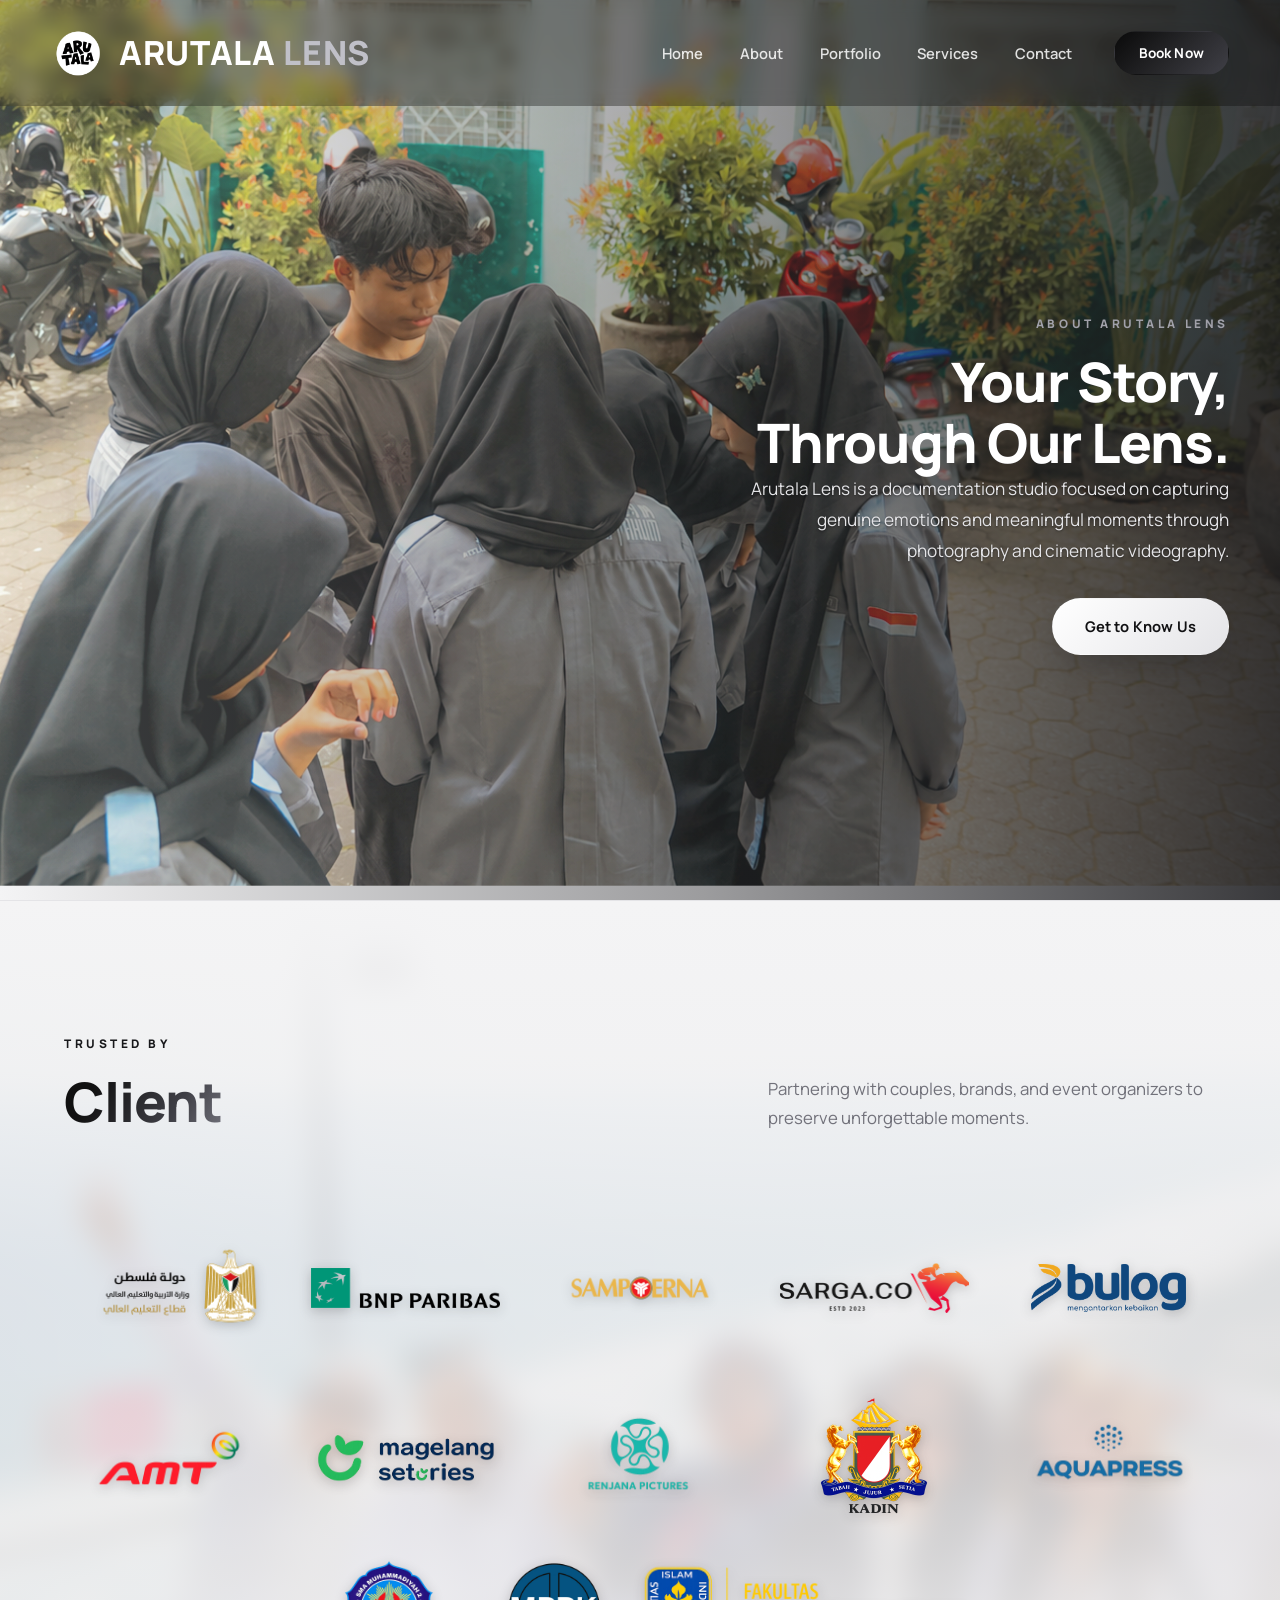
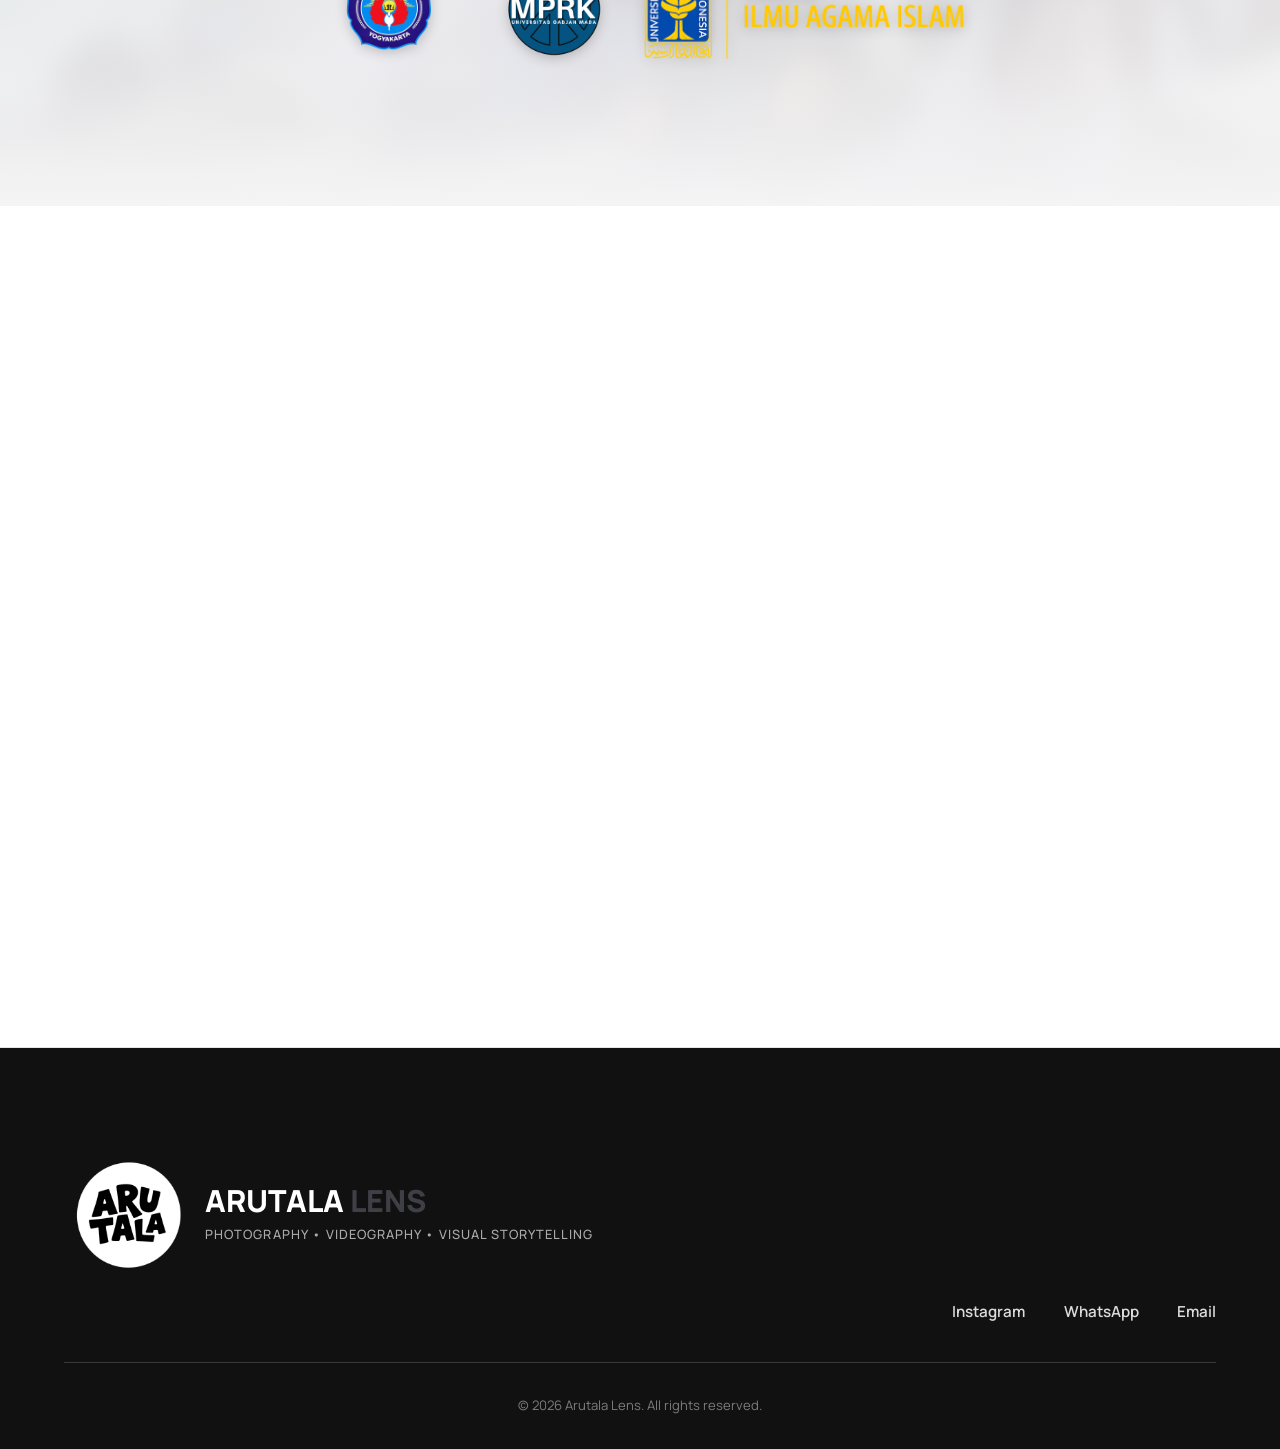
==== commit 6a19ea57: "Ganti video besar ke raw.githubusercontent + rapiin mobile media query" ====
--- a/about.html
+++ b/about.html
@@ -11,7 +11,7 @@
   <link rel="preconnect" href="https://fonts.gstatic.com" crossorigin />
   <link href="https://fonts.googleapis.com/css2?family=Manrope:wght@300;400;500;600;700;800&display=swap" rel="stylesheet" />
 
-  <link rel="stylesheet" href="css/style.css?v=117" />
+  <link rel="stylesheet" href="css/style.css?v=118" />
 </head>
 <body>
 
--- a/css/style.css
+++ b/css/style.css
@@ -1329,6 +1329,18 @@
   .partners__grid { gap: 1rem; }
   .partners__row { flex-wrap: wrap; justify-content: center; }
   .cta__inner { grid-template-columns: 1fr; }
+
+  /* Tablet: About tidak lagi menempel kanan */
+  .about__text {
+    justify-self: center;
+    text-align: center;
+    margin-right: 0;
+    margin-left: 0;
+  }
+  .about--hero .about__grid {
+    justify-items: center;
+    text-align: center;
+  }
 }
 
 @media (max-width: 640px) {
@@ -1350,6 +1362,11 @@
   .cta__actions .btn { width: 100%; justify-content: center; }
   .footer__inner { flex-direction: column; align-items: flex-start; }
   .footer__links { gap: 1.8rem; }
+
+  /* Mobile: Hero About & teks */
+  .about--hero { min-height: auto; padding-top: 6.5rem; padding-bottom: 5rem; }
+  .about__text { padding: 0 0.5rem; }
+  .quote { padding: 1.4rem; }
 }
 /* ===== Judul terang untuk section dengan background gelap (multi-page) ===== */
 .services .section-title {
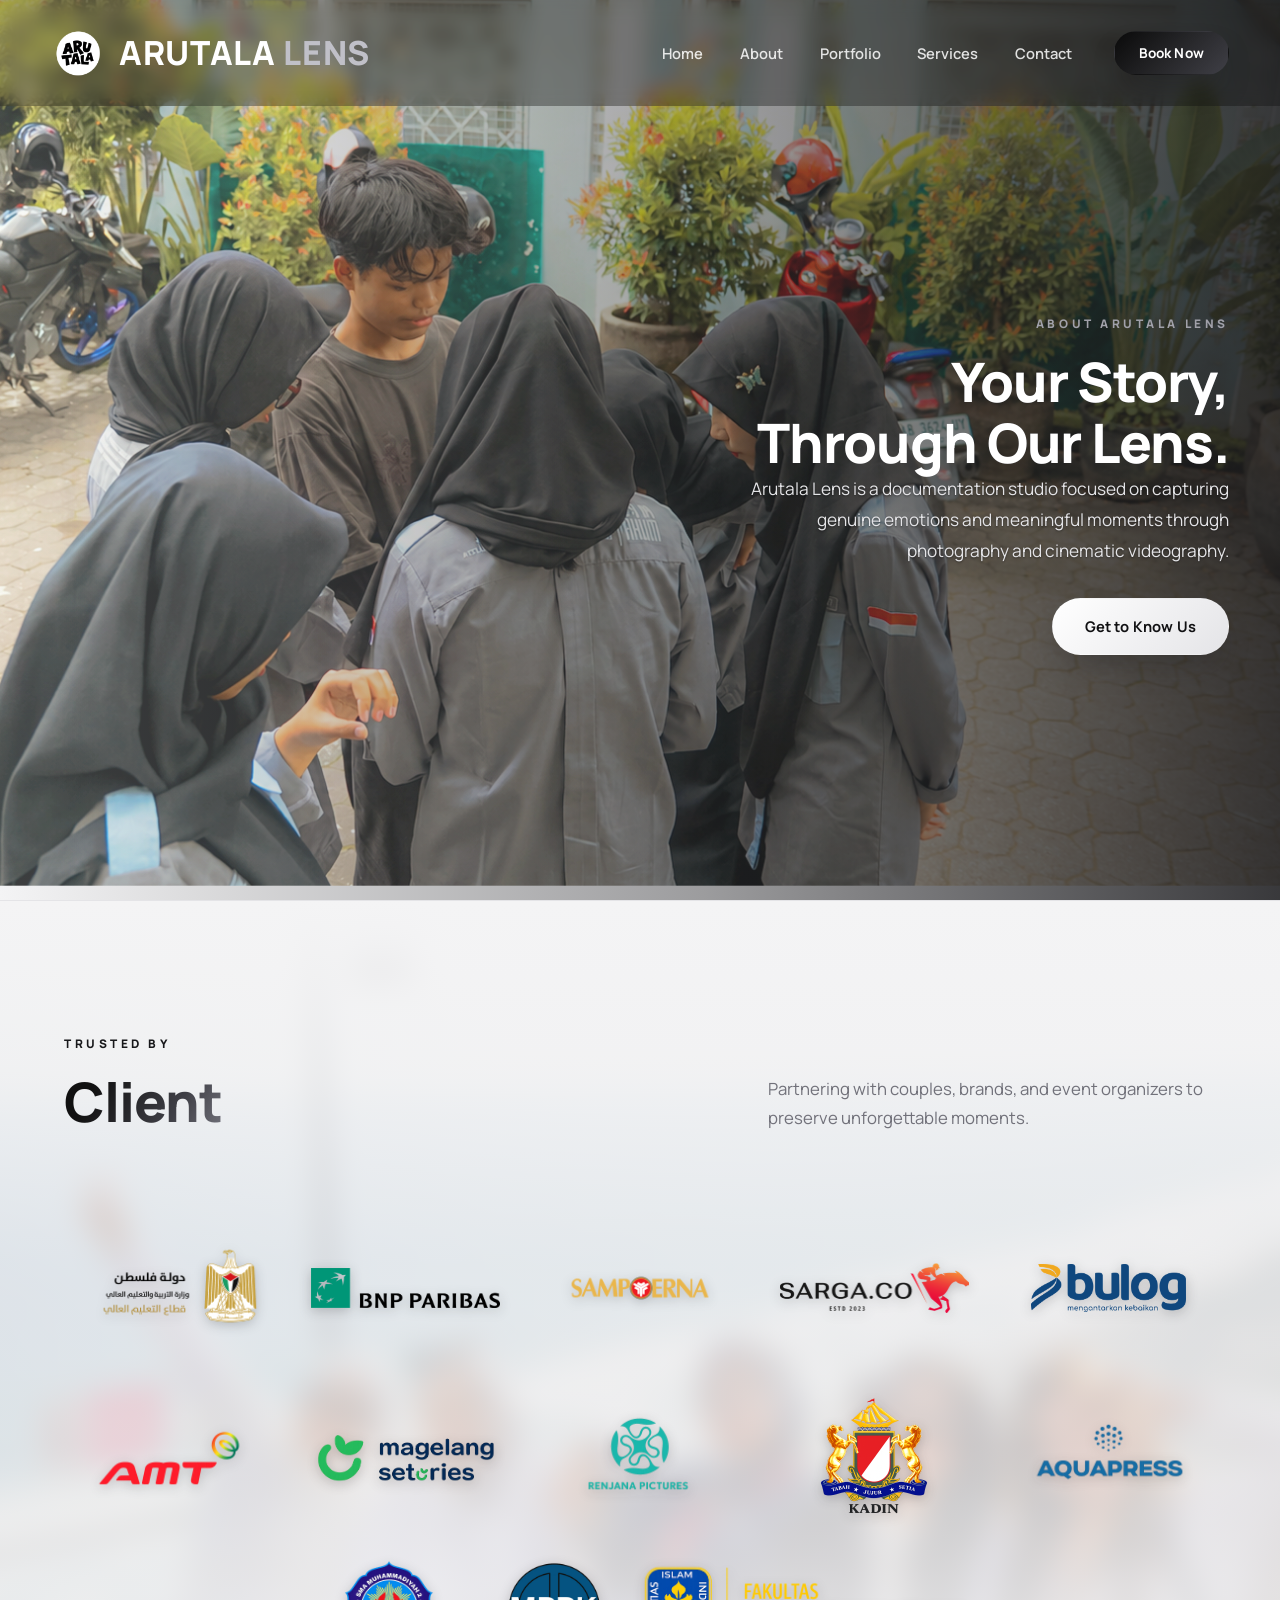
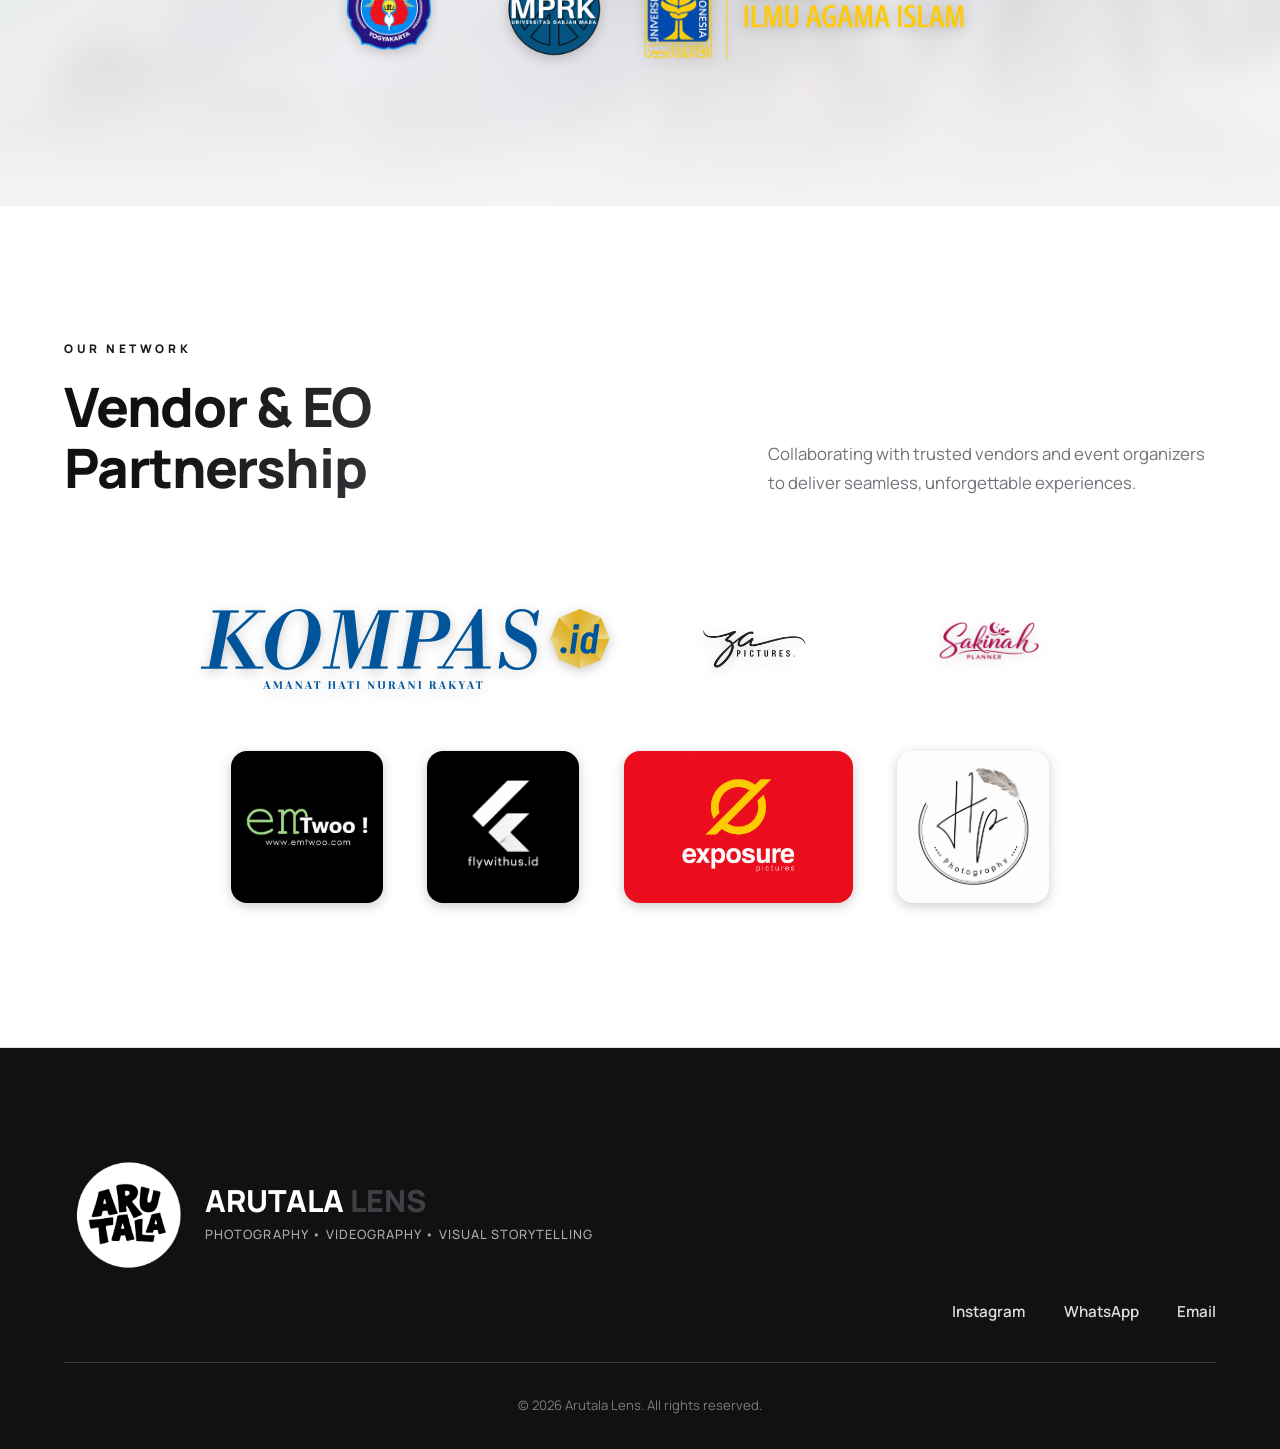
==== commit 30f97ef8: "Rapiin media mobile + update cache-buster v119" ====
--- a/about.html
+++ b/about.html
@@ -11,7 +11,7 @@
   <link rel="preconnect" href="https://fonts.gstatic.com" crossorigin />
   <link href="https://fonts.googleapis.com/css2?family=Manrope:wght@300;400;500;600;700;800&display=swap" rel="stylesheet" />
 
-  <link rel="stylesheet" href="css/style.css?v=118" />
+  <link rel="stylesheet" href="css/style.css?v=119" />
 </head>
 <body>
 
--- a/css/style.css
+++ b/css/style.css
@@ -1367,6 +1367,14 @@
   .about--hero { min-height: auto; padding-top: 6.5rem; padding-bottom: 5rem; }
   .about__text { padding: 0 0.5rem; }
   .quote { padding: 1.4rem; }
+
+  /* Mobile: perapian umum */
+  .section-title { max-width: 100%; }
+  .section-head { margin-bottom: 2.4rem; }
+  .quote { text-align: center; align-items: center; }
+  .quote blockquote { font-size: 1.02rem; line-height: 1.6; }
+  .intro__stats > * { padding: 1.4rem 0.5rem; }
+  .btn { max-width: 100%; }
 }
 /* ===== Judul terang untuk section dengan background gelap (multi-page) ===== */
 .services .section-title {
